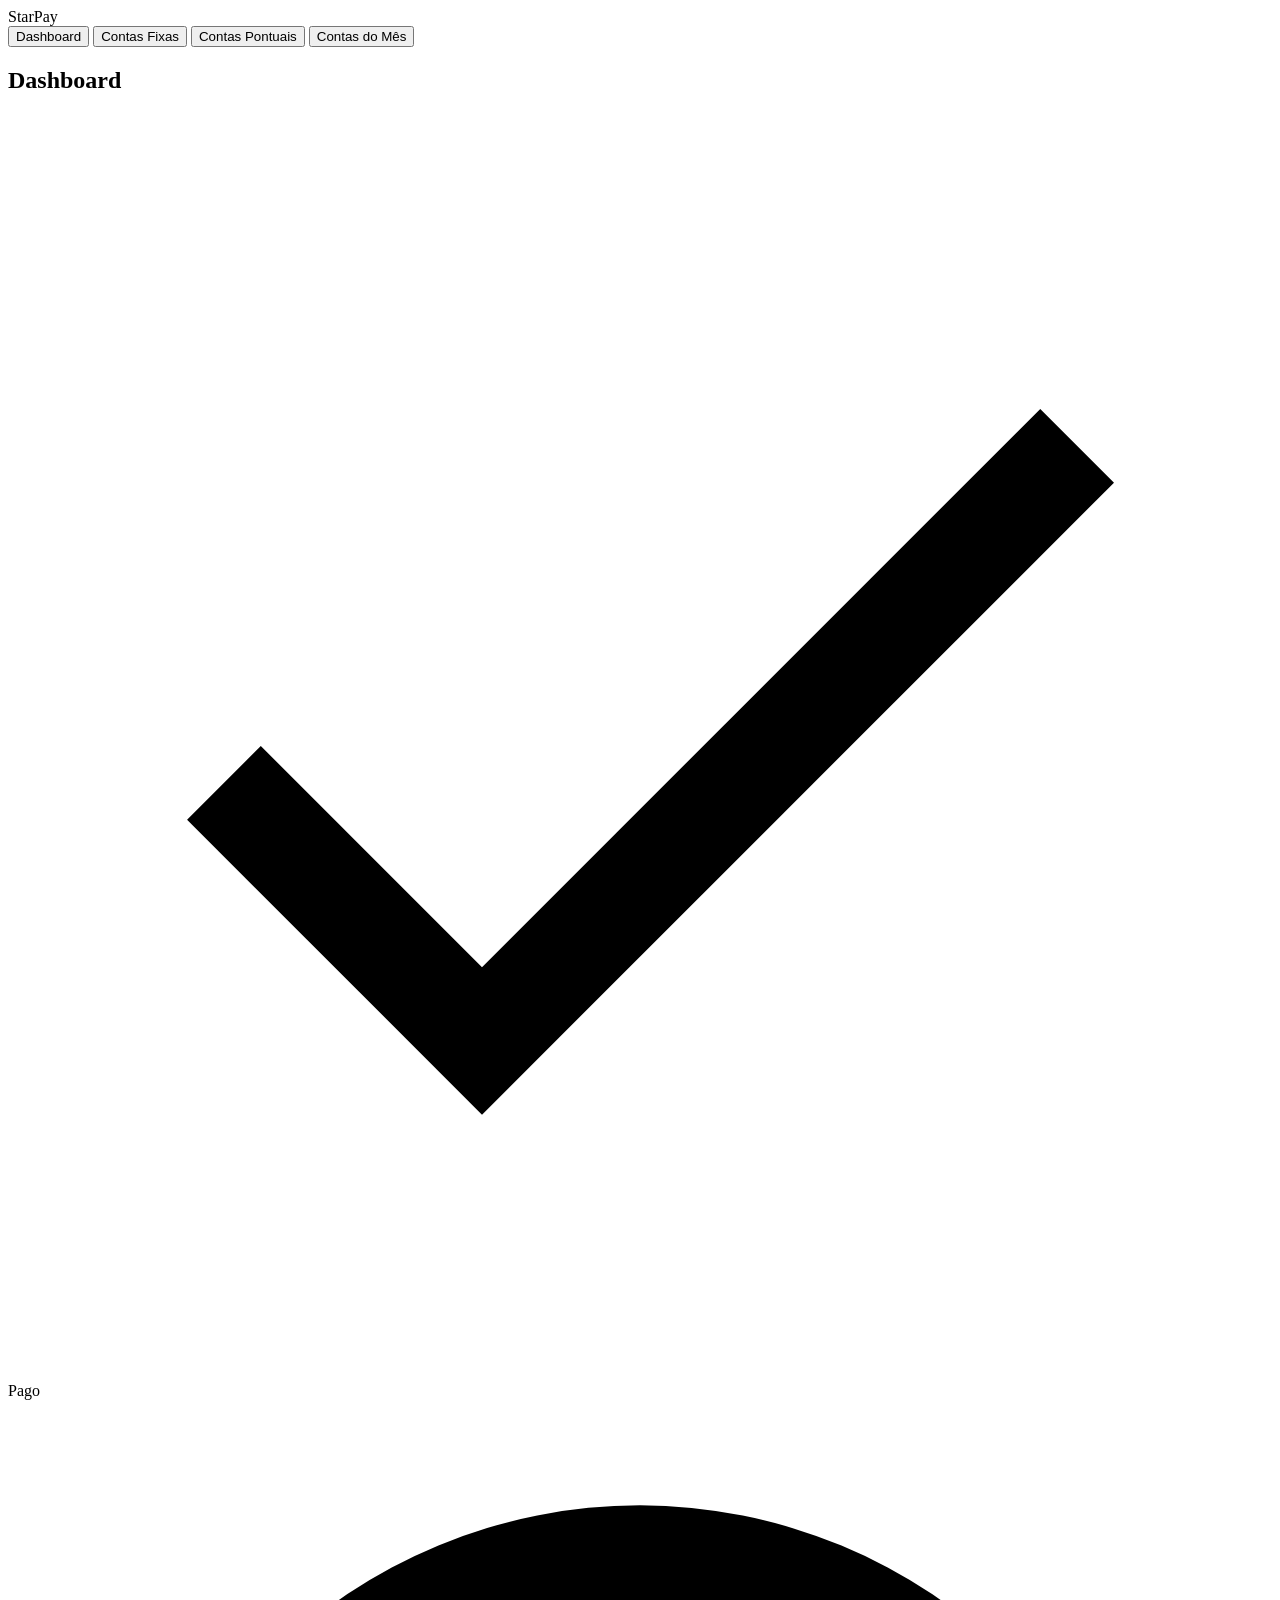
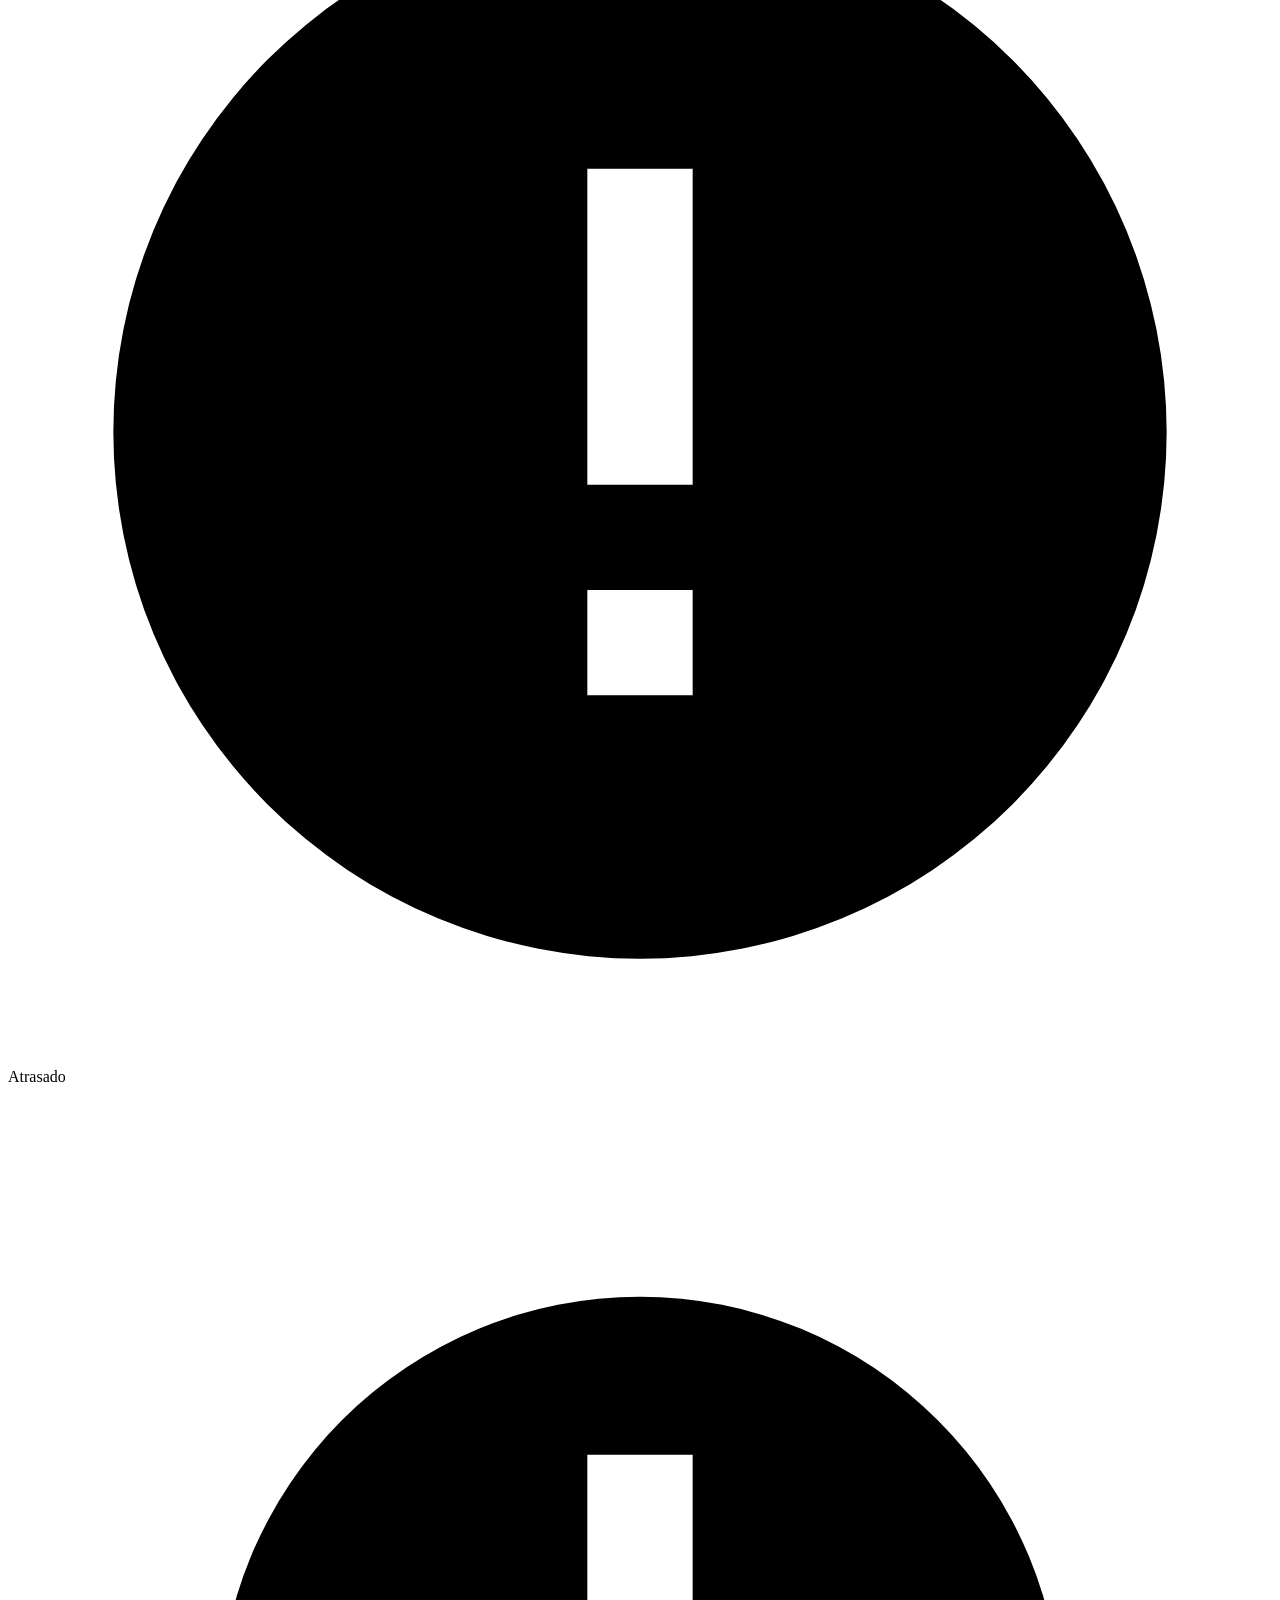
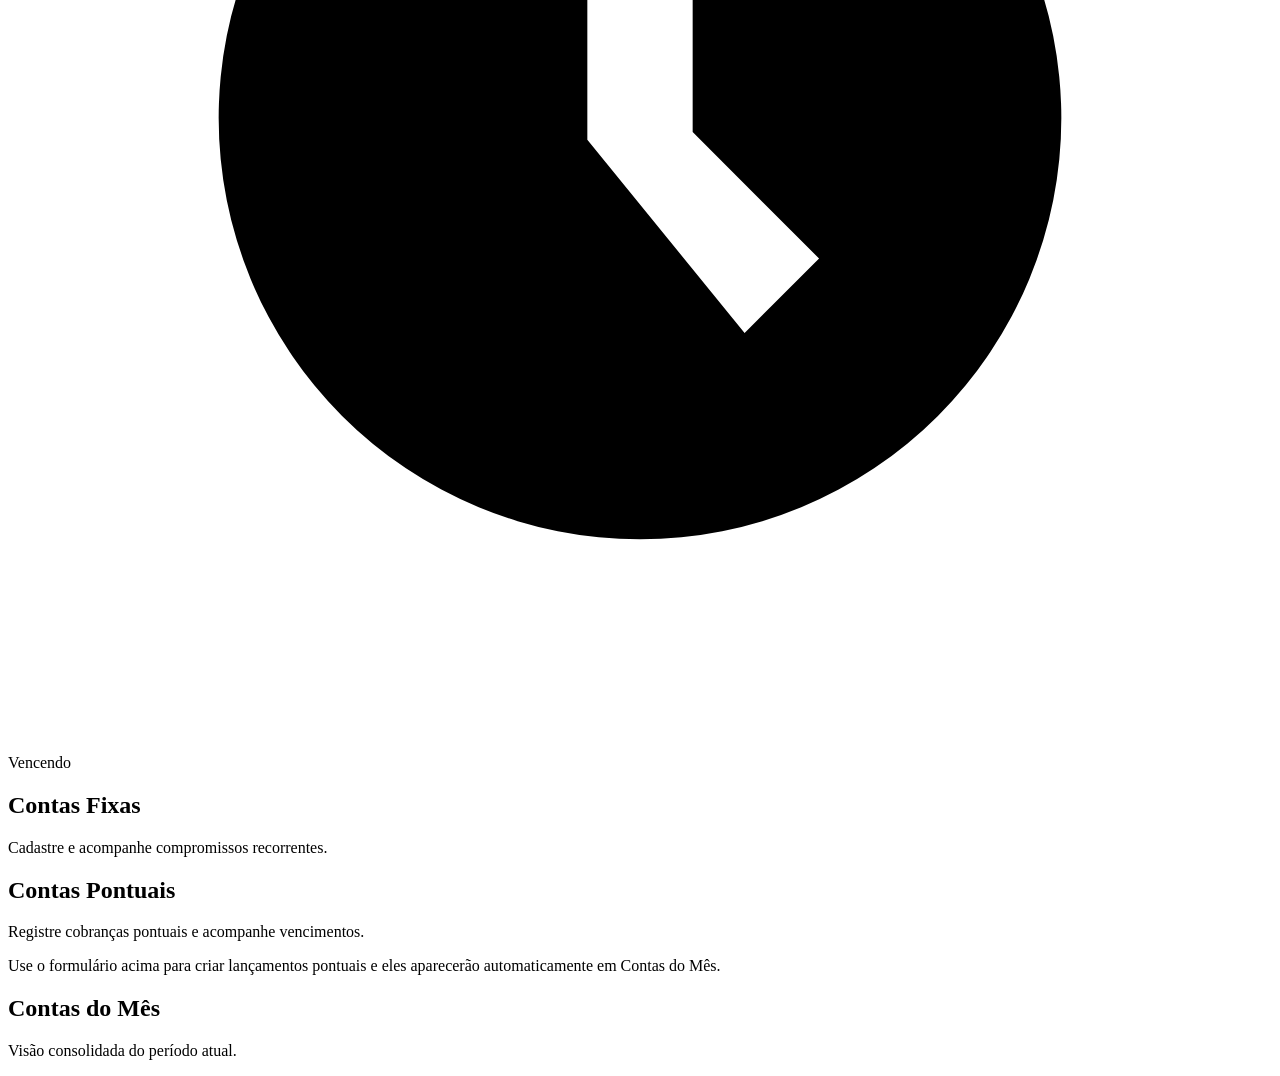
==== apps-script/Index.html @ 9bfda995 "Refine web app forms and monthly handling" ====
<!DOCTYPE html>
<html lang="pt-BR">
  <head>
    <meta charset="UTF-8" />
    <meta name="viewport" content="width=device-width, initial-scale=1.0" />
    <title>StarPay | Controle de Contas</title>
    <?!= include('Styles'); ?>
  </head>
  <body>
    <header class="top-nav">
      <div class="logo">StarPay</div>
      <nav class="nav-links">
        <button class="nav-link" data-section="dashboard">Dashboard</button>
        <button class="nav-link" data-section="contas-fixas">Contas Fixas</button>
        <button class="nav-link" data-section="contas-pontuais">Contas Pontuais</button>
        <button class="nav-link" data-section="contas-mes">Contas do Mês</button>
      </nav>
    </header>

    <main class="main-container">
      <section id="dashboard" class="page-section active" data-section>
        <div class="section-header">
          <h1>Dashboard</h1>
          <div class="status-legends">
            <div class="status-item">
              <span class="status-icon paid" aria-hidden="true">
                <svg viewBox="0 0 24 24" role="img" aria-label="Pago"><path d="M9 16.2 4.8 12l-1.4 1.4L9 19 21 7l-1.4-1.4z"></path></svg>
              </span>
              <span class="status-label">Pago</span>
            </div>
            <div class="status-item">
              <span class="status-icon overdue" aria-hidden="true">
                <svg viewBox="0 0 24 24" role="img" aria-label="Atrasado"><path d="M12 2a10 10 0 1 0 10 10A10.011 10.011 0 0 0 12 2zm1 11h-2V7h2zm0 4h-2v-2h2z"></path></svg>
              </span>
              <span class="status-label">Atrasado</span>
            </div>
            <div class="status-item">
              <span class="status-icon due-soon" aria-hidden="true">
                <svg viewBox="0 0 24 24" role="img" aria-label="Vencendo"><path d="M12 4a8 8 0 1 0 8 8 8.009 8.009 0 0 0-8-8zm1 8.268 2.4 2.4-1.414 1.414L11 12.414V7h2z"></path></svg>
              </span>
              <span class="status-label">Vencendo</span>
            </div>
          </div>
        </div>
        <?!= include('Dashboard'); ?>
      </section>

      <section id="contas-fixas" class="page-section" data-section>
        <div class="section-header">
          <h1>Contas Fixas</h1>
          <p class="section-subtitle">Cadastre e acompanhe compromissos recorrentes.</p>
        </div>
        <div class="content-block">
          <?!= include('Forms'); ?>
        </div>
        <div id="lista-contas-fixas" class="content-block" aria-live="polite"></div>
      </section>

      <section id="contas-pontuais" class="page-section" data-section>
        <div class="section-header">
          <h1>Contas Pontuais</h1>
          <p class="section-subtitle">Registre cobranças pontuais e acompanhe vencimentos.</p>
        </div>
        <div id="lista-contas-pontuais" class="content-placeholder">Use o formulário acima para criar lançamentos pontuais e eles aparecerão automaticamente em Contas do Mês.</div>
      </section>

      <section id="contas-mes" class="page-section" data-section>
        <div class="section-header">
          <h1>Contas do Mês</h1>
          <p class="section-subtitle">Visão consolidada do período atual.</p>
        </div>
        <?!= include('ContasMes'); ?>
      </section>
    </main>

    <div id="toast-container" aria-live="polite" aria-atomic="true"></div>

    <?!= include('App'); ?>
  </body>
</html>
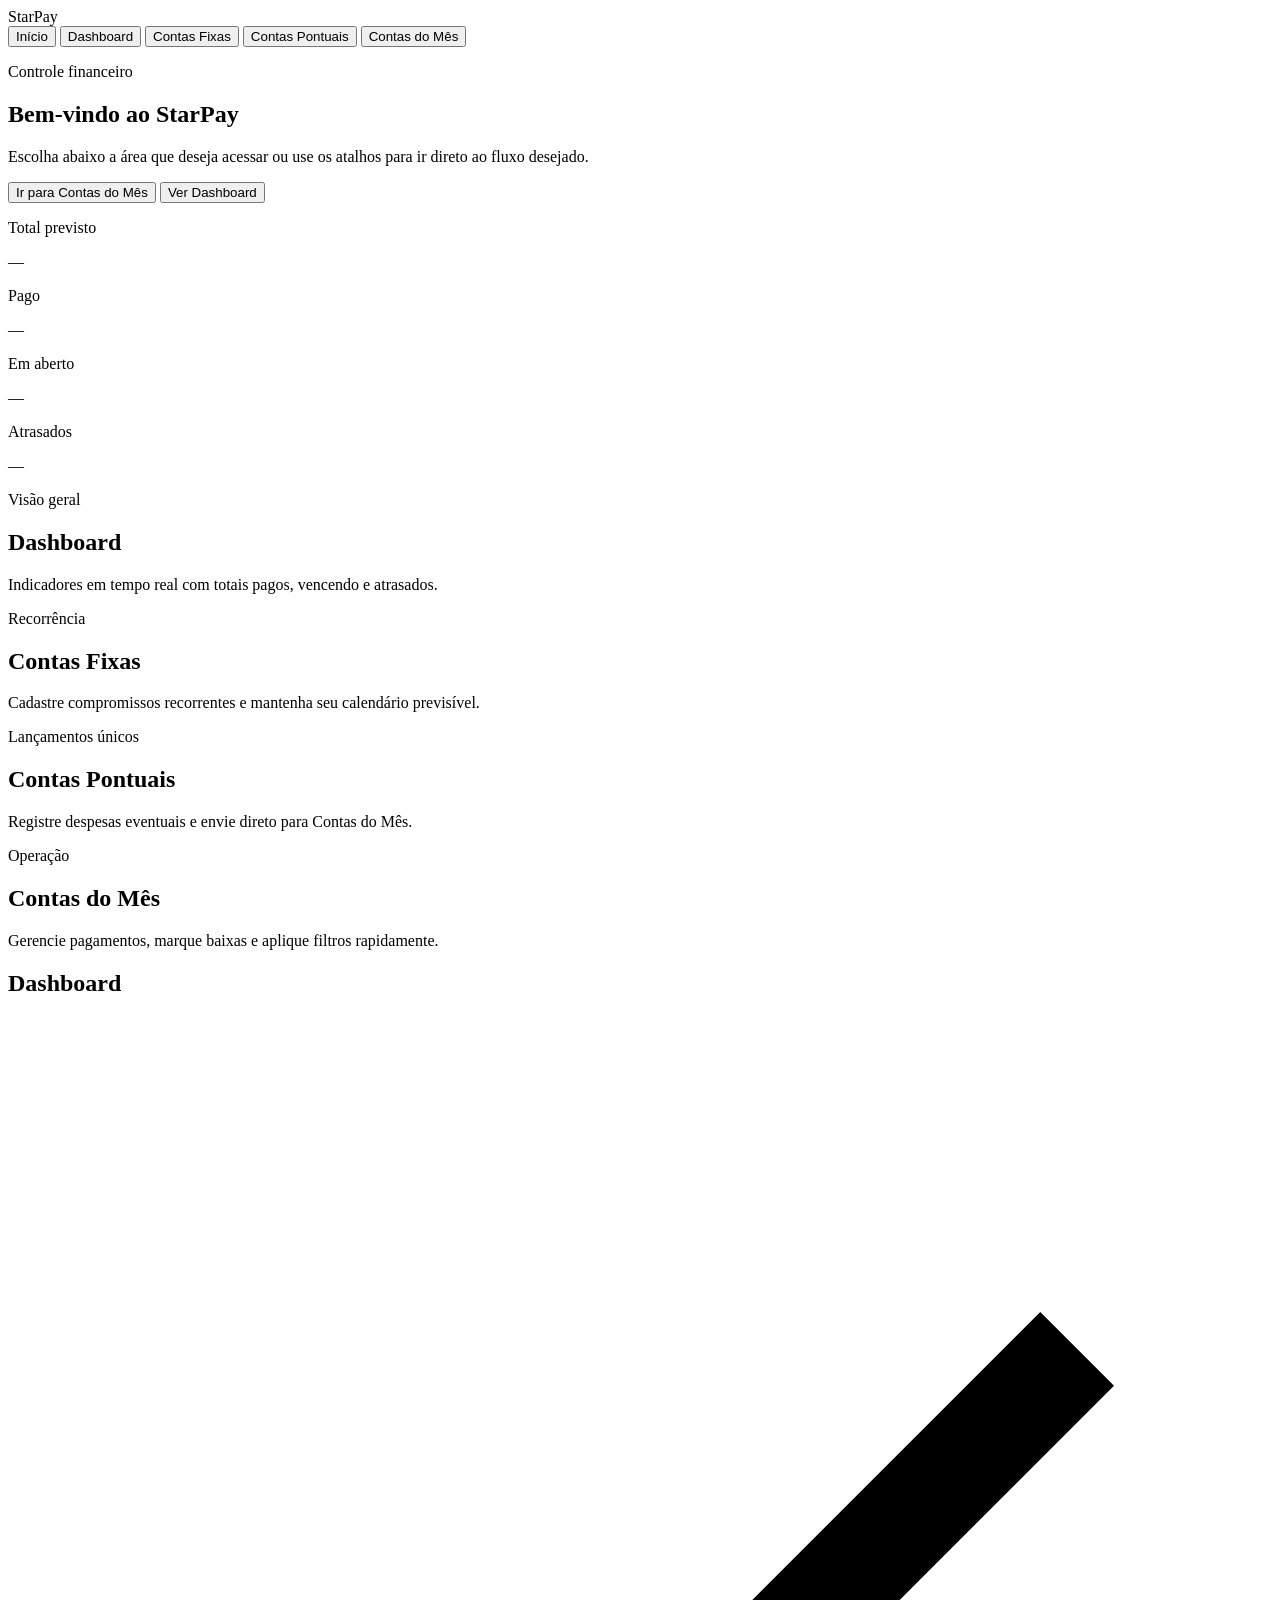
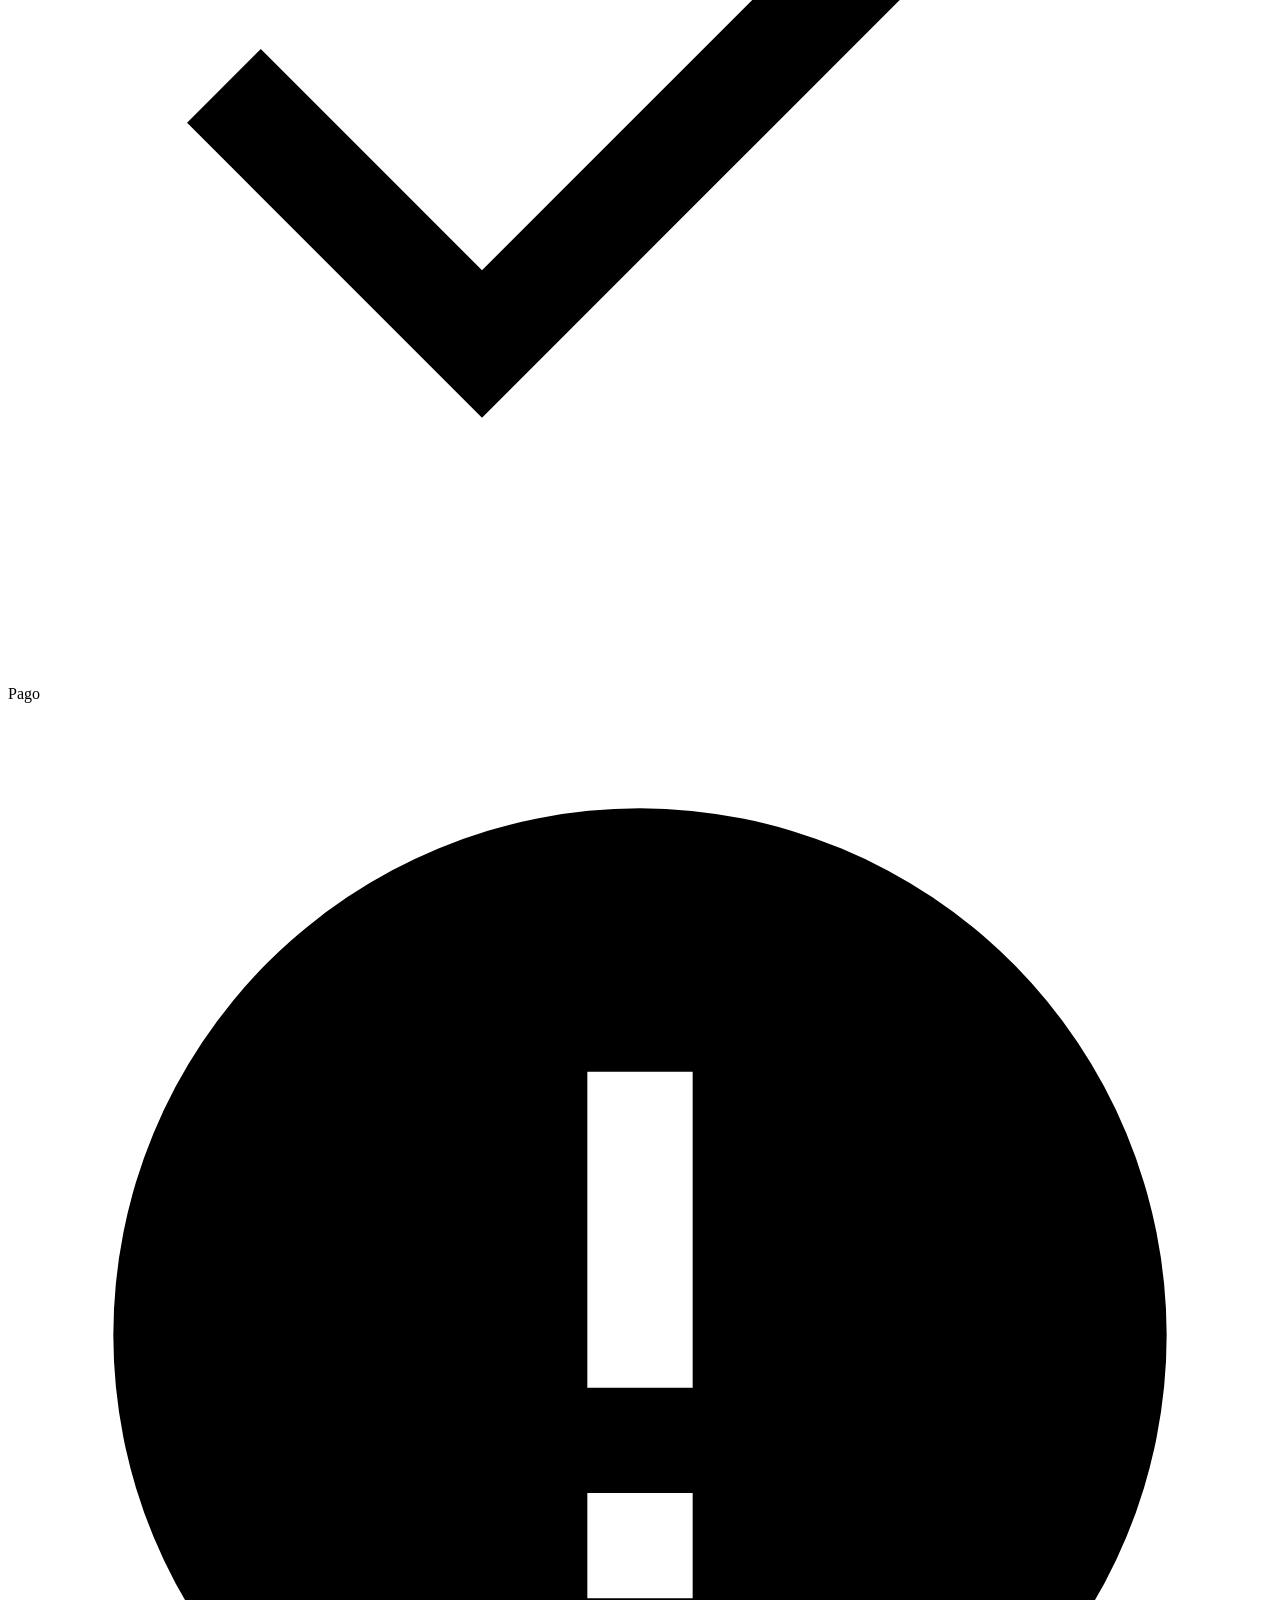
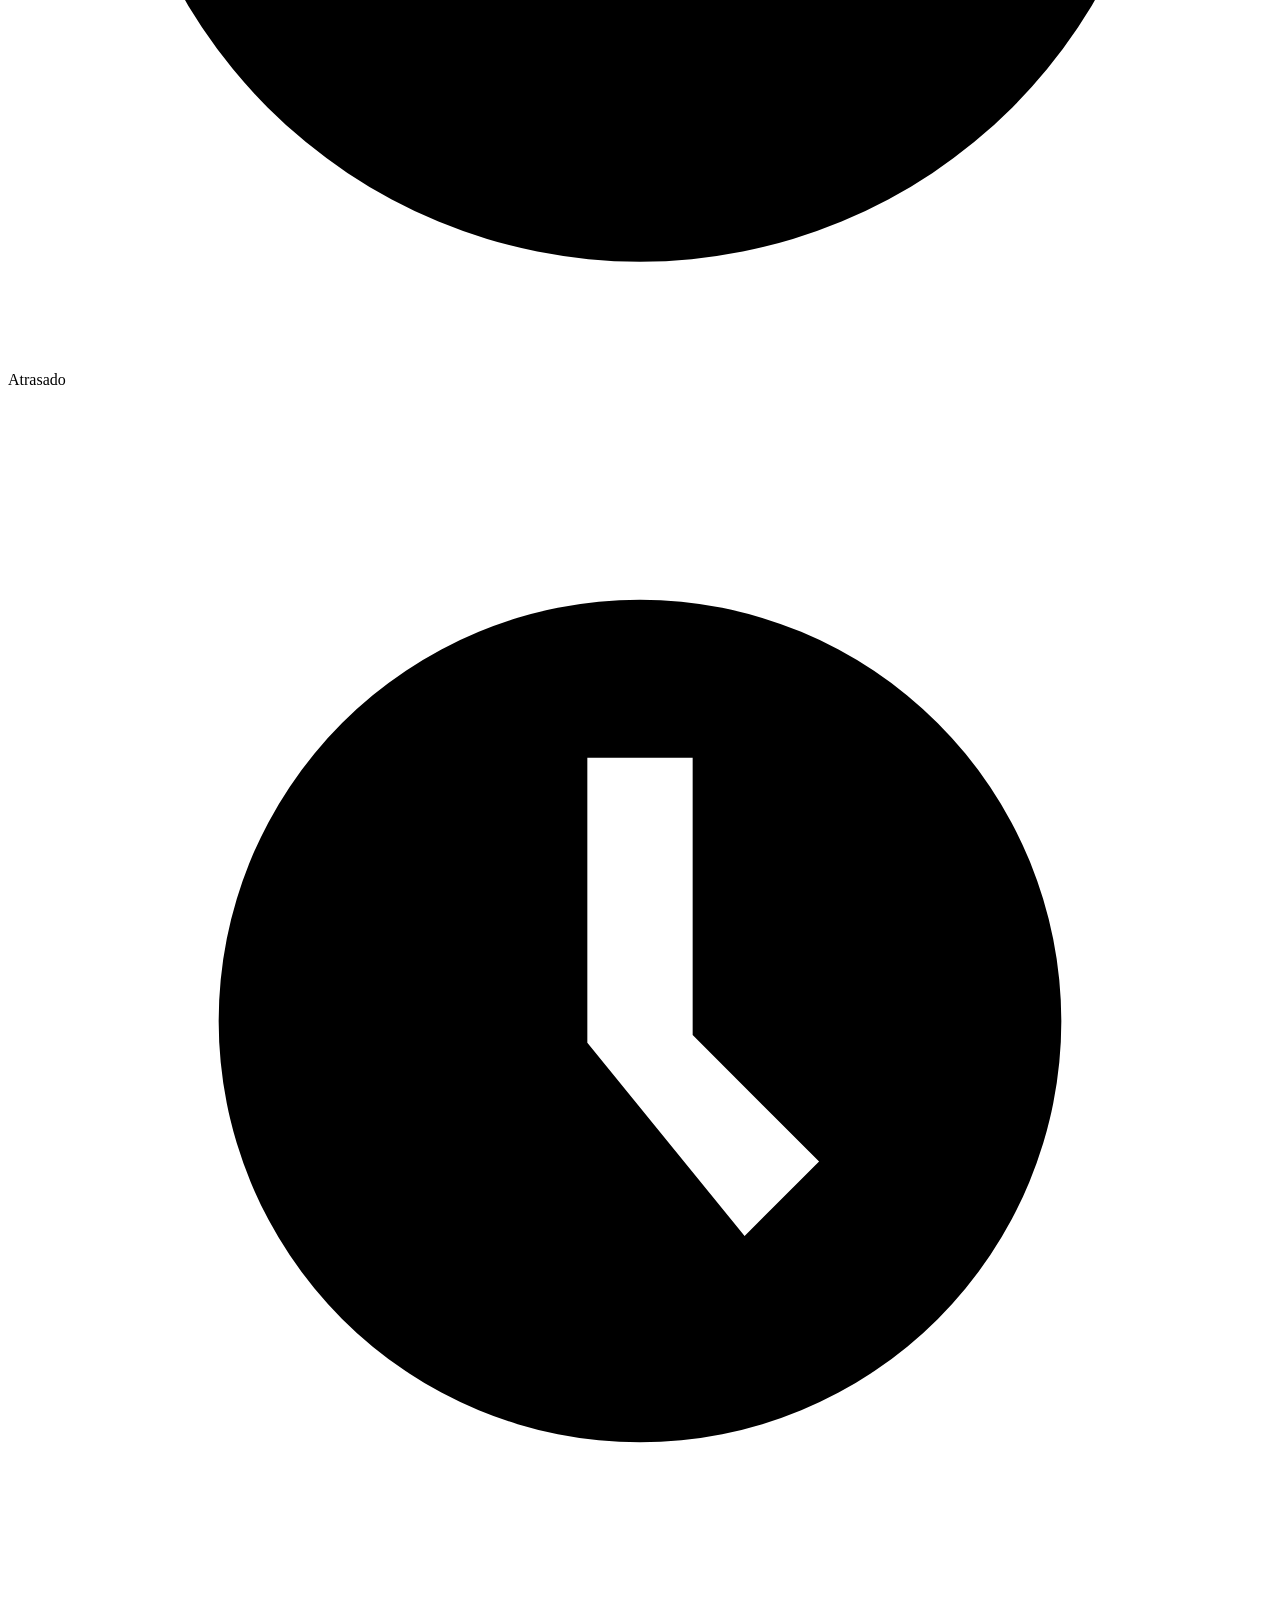
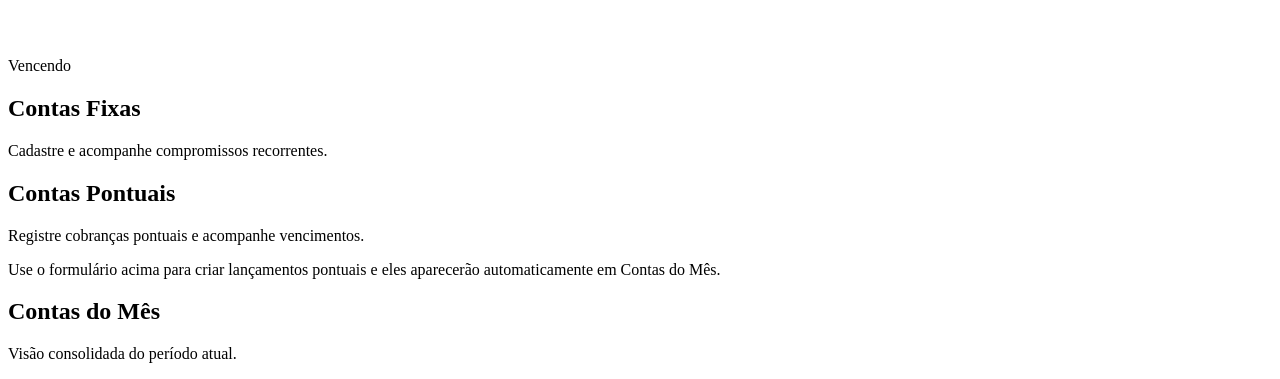
==== commit 6be53bb0: "Add home hub navigation and monthly guards" ====
--- a/apps-script/Index.html
+++ b/apps-script/Index.html
@@ -10,6 +10,7 @@
     <header class="top-nav">
       <div class="logo">StarPay</div>
       <nav class="nav-links">
+        <button class="nav-link" data-section="home">Início</button>
         <button class="nav-link" data-section="dashboard">Dashboard</button>
         <button class="nav-link" data-section="contas-fixas">Contas Fixas</button>
         <button class="nav-link" data-section="contas-pontuais">Contas Pontuais</button>
@@ -18,7 +19,77 @@
     </header>
 
     <main class="main-container">
-      <section id="dashboard" class="page-section active" data-section>
+      <section id="home" class="page-section active" data-section>
+        <div class="home-hero">
+          <div class="home-hero__text">
+            <p class="eyebrow">Controle financeiro</p>
+            <h1>Bem-vindo ao StarPay</h1>
+            <p class="section-subtitle">Escolha abaixo a área que deseja acessar ou use os atalhos para ir direto ao fluxo desejado.</p>
+            <div class="home-actions">
+              <button class="btn btn-primary" data-section-card="contas-mes">Ir para Contas do Mês</button>
+              <button class="btn btn-secondary" data-section-card="dashboard">Ver Dashboard</button>
+            </div>
+          </div>
+          <div class="home-hero__kpis">
+            <div class="kpi-pill">
+              <p class="kpi-pill__label">Total previsto</p>
+              <p class="kpi-pill__value" id="kpi-previsto">—</p>
+            </div>
+            <div class="kpi-pill">
+              <p class="kpi-pill__label">Pago</p>
+              <p class="kpi-pill__value" id="kpi-pago">—</p>
+            </div>
+            <div class="kpi-pill">
+              <p class="kpi-pill__label">Em aberto</p>
+              <p class="kpi-pill__value" id="kpi-em-aberto">—</p>
+            </div>
+            <div class="kpi-pill warning">
+              <p class="kpi-pill__label">Atrasados</p>
+              <p class="kpi-pill__value" id="kpi-atrasado">—</p>
+            </div>
+          </div>
+        </div>
+
+        <div class="feature-grid">
+          <article class="feature-card" data-section-card="dashboard">
+            <div class="feature-icon feature-icon--dashboard" aria-hidden="true"></div>
+            <div>
+              <p class="feature-kicker">Visão geral</p>
+              <h2>Dashboard</h2>
+              <p class="feature-desc">Indicadores em tempo real com totais pagos, vencendo e atrasados.</p>
+            </div>
+          </article>
+
+          <article class="feature-card" data-section-card="contas-fixas">
+            <div class="feature-icon feature-icon--fixas" aria-hidden="true"></div>
+            <div>
+              <p class="feature-kicker">Recorrência</p>
+              <h2>Contas Fixas</h2>
+              <p class="feature-desc">Cadastre compromissos recorrentes e mantenha seu calendário previsível.</p>
+            </div>
+          </article>
+
+          <article class="feature-card" data-section-card="contas-pontuais">
+            <div class="feature-icon feature-icon--pontuais" aria-hidden="true"></div>
+            <div>
+              <p class="feature-kicker">Lançamentos únicos</p>
+              <h2>Contas Pontuais</h2>
+              <p class="feature-desc">Registre despesas eventuais e envie direto para Contas do Mês.</p>
+            </div>
+          </article>
+
+          <article class="feature-card" data-section-card="contas-mes">
+            <div class="feature-icon feature-icon--mensal" aria-hidden="true"></div>
+            <div>
+              <p class="feature-kicker">Operação</p>
+              <h2>Contas do Mês</h2>
+              <p class="feature-desc">Gerencie pagamentos, marque baixas e aplique filtros rapidamente.</p>
+            </div>
+          </article>
+        </div>
+      </section>
+
+      <section id="dashboard" class="page-section" data-section>
         <div class="section-header">
           <h1>Dashboard</h1>
           <div class="status-legends">
